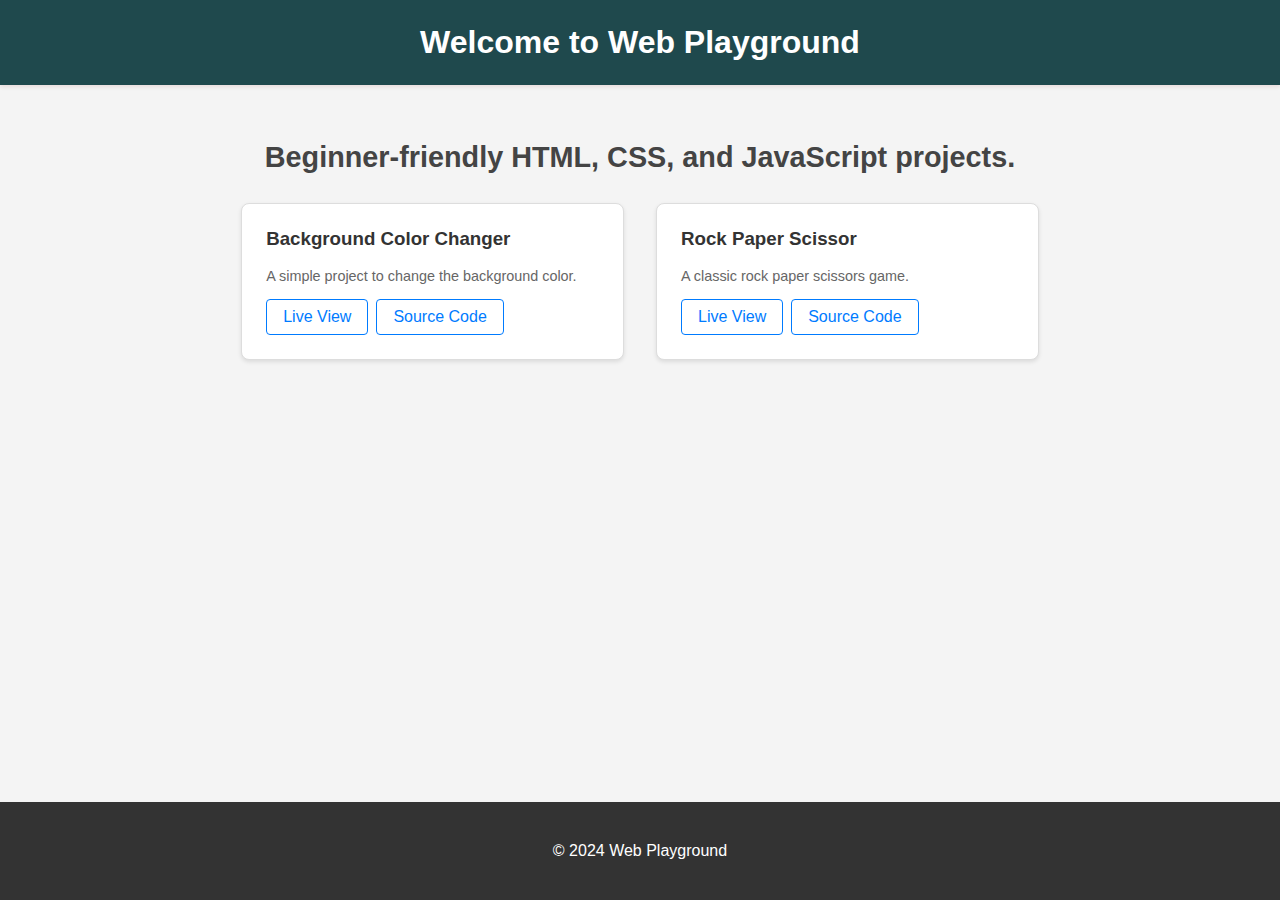
==== index.html @ d7a25bde "functionality added" ====
<!DOCTYPE html>
<html lang="en">
<head>
    <meta charset="UTF-8">
    <meta name="viewport" content="width=device-width, initial-scale=1.0">
    <title>Web Playground</title>
    <link rel="stylesheet" href="styles.css"> 
</head>
<body>
    <header>
        <h1>Welcome to Web Playground</h1>
    </header>
    <main>
        <section id="projects">
            <h2> Beginner-friendly HTML, CSS, and JavaScript projects. </h2>
            <div class="projects-list" id="projects-list">
            </div>
        </section>
    </main>
    <footer>
        <p>&copy; 2024 Web Playground</p>
    </footer>
    <script src="scripts.js"></script> <!-- Link to JS file -->
</body>
</html>
---- styles.css ----
body {
    font-family: 'Arial', sans-serif;
    margin: 0;
    padding: 0;
    background-color: #f4f4f4;
    color: #333;
}

header {
    background-color: #1f494d;
    color: #fff;
    padding: 1.5em 0;
    text-align: center;
    box-shadow: 0 2px 4px rgba(118, 6, 6, 0.1);
}

header h1 {
    margin: 0;
    font-size: 2em;
}

main {
    padding: 2em;
}

#projects h2 {
    font-size: 1.8em;
    margin-bottom: 1em;
    text-align: center;
    color: #444;
}

.projects-list {
    display: flex;
    flex-wrap: wrap;
    gap: 2em;
    justify-content: center;
}

.project-card {
    background: #fff;
    border: 1px solid #ddd;
    border-radius: 8px;
    padding: 1.5em;
    width: calc(30% - 2em);
    box-shadow: 0 2px 4px rgba(0, 0, 0, 0.1);
    transition: transform 0.3s, box-shadow 0.3s;
}

.project-card:hover {
    transform: translateY(-5px);
    box-shadow: 0 4px 8px rgba(0, 0, 0, 0.2);
}

.project-card h3 {
    margin-top: 0;
    color: #333;
}

.project-card p {
    color: #666;
    font-size: 0.9em;
    margin-bottom: 1em;
}

.project-card a {
    text-decoration: none;
    color: #007bff;
    border: 1px solid #007bff;
    border-radius: 4px;
    padding: 0.5em 1em;
    display: inline-block;
    margin-right: 0.5em;
    transition: background-color 0.3s, color 0.3s;
}

.project-card a:hover {
    background-color: #007bff;
    color: #fff;
}

footer {
    text-align: center;
    padding: 1.5em 0;
    background: #333;
    color: #fff;
    position: fixed;
    width: 100%;
    bottom: 0;
}
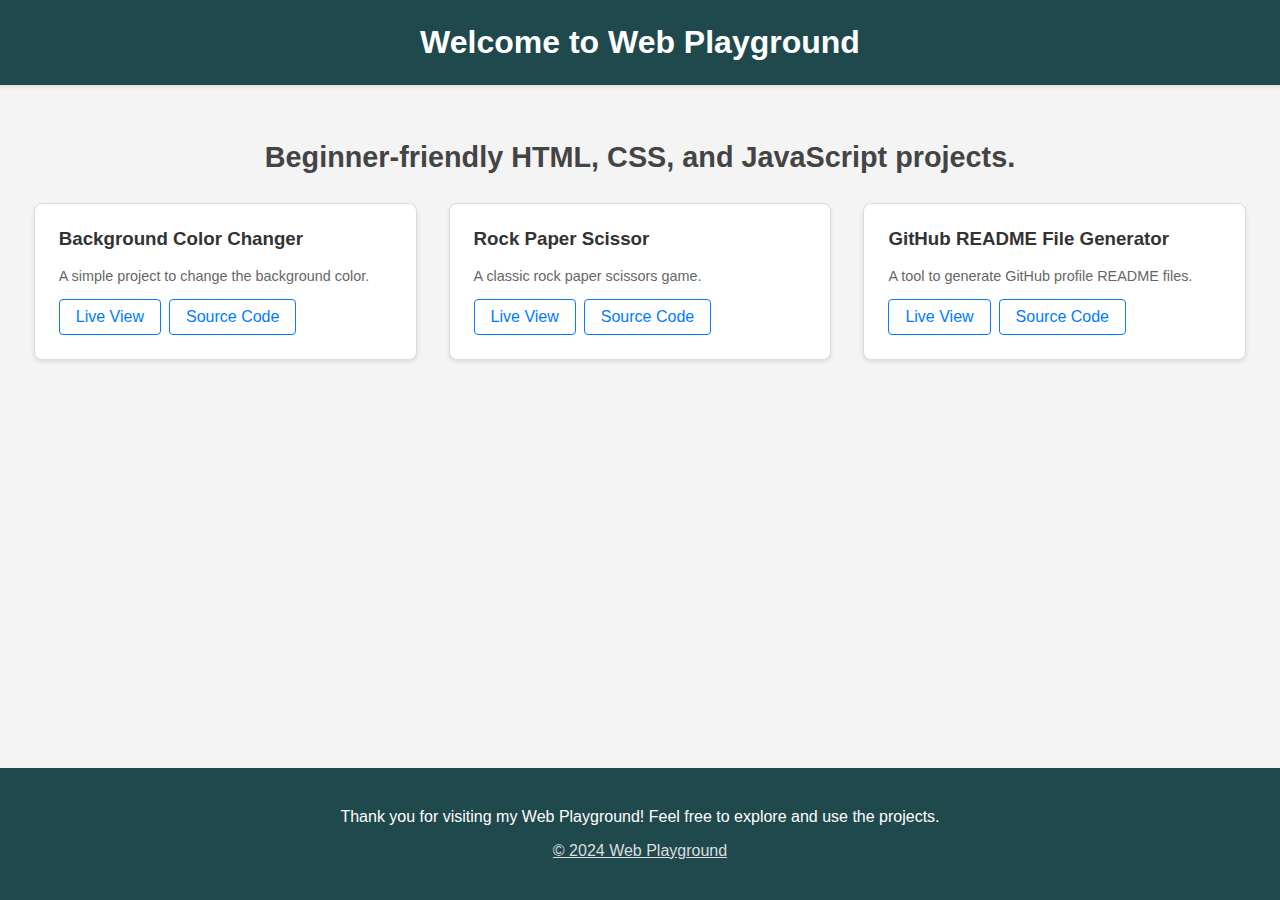
==== commit 33926972: "update" ====
--- a/index.html
+++ b/index.html
@@ -18,7 +18,8 @@
         </section>
     </main>
     <footer>
-        <p>&copy; 2024 Web Playground</p>
+        <p>Thank you for visiting my Web Playground! Feel free to explore and use the projects.</p>
+        <a href="https://github.com/Mirnalkishor" class="profile"><p>&copy; 2024 Web Playground</p></a>
     </footer>
     <script src="scripts.js"></script> <!-- Link to JS file -->
 </body>
--- a/styles.css
+++ b/styles.css
@@ -82,9 +82,12 @@
 footer {
     text-align: center;
     padding: 1.5em 0;
-    background: #333;
+    background: #1f494d;
     color: #fff;
     position: fixed;
     width: 100%;
     bottom: 0;
 }
+.profile{
+    color: #ddd;
+}